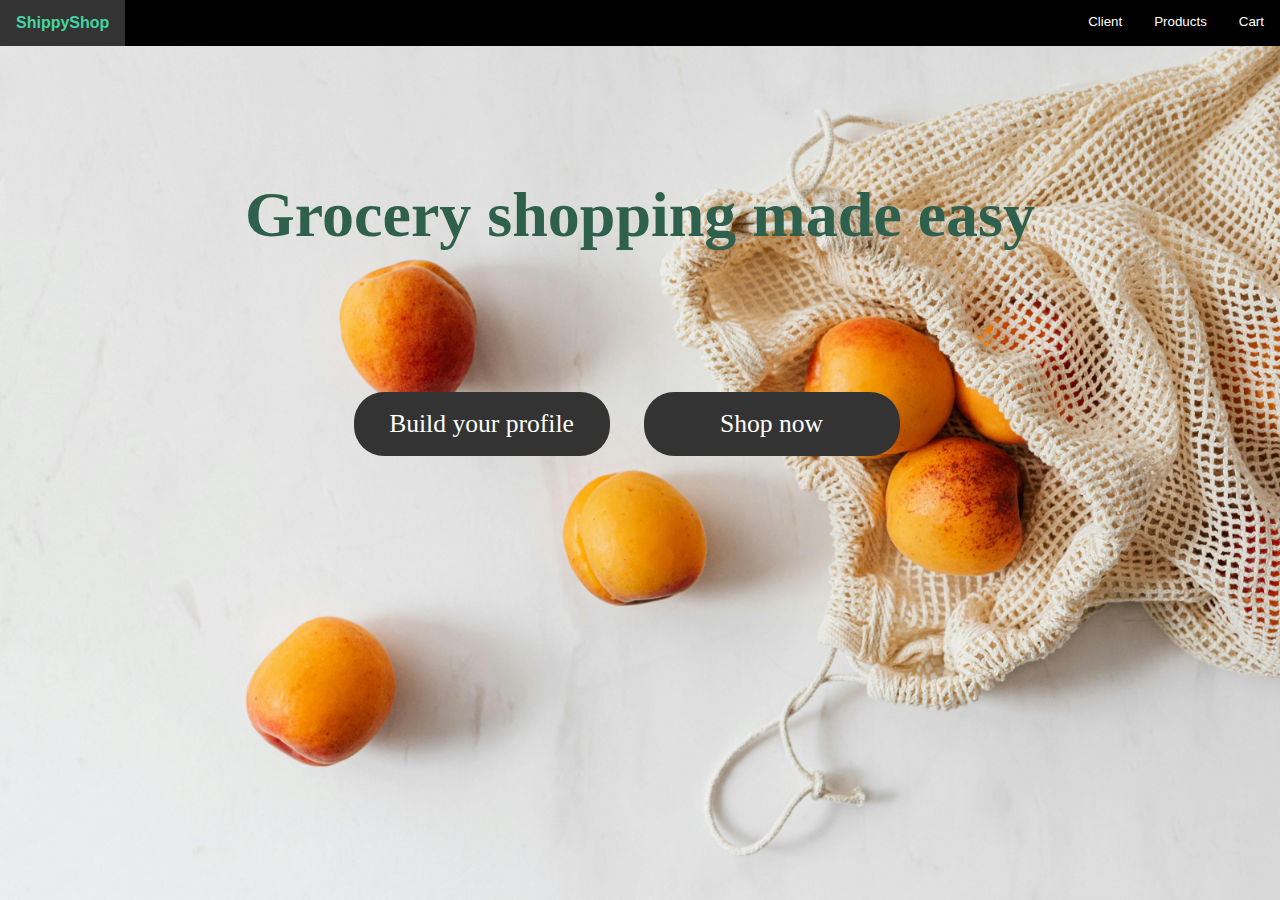
==== docs/index.html @ 6431b45e "renamed final version folder to docs" ====
<!DOCTYPE html>
<html>

<head>
    <title>ShippyShop</title>
    <link rel="stylesheet" href="style/style.css">
</head>

<!-- Tab links, each one with an onclick event associated with it -->

<body id="home" onload="populateListProductChoices(dietSelect.id, 'displayProduct', q2.id)" onpageshow="openInfo(event,'presentation')">
    <ul class="navbar">
        <li id="logo"><a class="tablinks"  onclick="openInfo(event,'presentation')">ShippyShop</a></li>
        <div class="tab">
            
            <button class="tablinks" onclick="openInfo(event, 'Cart')">Cart</button>
            <button class="tablinks" onclick="openInfo(event, 'Products')">Products</button>
            <button class="tablinks" onclick="openInfo(event, 'Client')">Client</button>
        </div>
    </ul>

    
    <!-- Tab links, each one with an onclick event associated with it -->
    <!-- home page design -->
    <div class="tabcontent" id="presentation">
        <div id="quotes">Grocery shopping made easy</div>
        <div id="homeButtons">
            <a>
                <button onclick="openInfo(event, 'Client')">Build your profile</button>
            </a>
            
            <a>
                <button onclick="openInfo(event, 'Products')">Shop now</button>
            </a>
            
        </div>
    </div>
    <!-- Tab content -->
    <div id="Client" class="tabcontent">
        <div id="profile_header">Profile </div>

 <form action="" id="questionaire">
    <div class="color_add"></div>
    <div id="profile_intro"> Fill in your profile to have refined product suggestions</div>
    <div class="question">
    <label for="q1">Select the diet that applies to you:</label>
    <select id="dietSelect" name="dietSelect">
    <option value="None">None</option>
    <option value="Vegetarian">Vegetarian</option>
    <option value="Vegan">Vegan</option>
    <option value="LactoseFree">Lactose-Free</option>
    <option value="GlutenFree">Gluten-free</option>
    </select>
</div>

<div class="question">
	<label for="q2">Product preferences:</label>
    <select name="q2" id="q2">
        <option value="no preferences">No preferences</option>
        <option value="organic">Organic products</option>
        <option value="non-organic">Non-organic products</option>
    </select>
</div>


        <div class="submit-area">
            <input type="button" onclick="populateListProductChoices(dietSelect.id, 'displayProduct', q2.id)" value="SAVE" id="submit">
        </div>

</div>

    </div>
    <div id="Products" class="tabcontent">
        <div id="profile_header">Your Available Products</div>

        <div class="content">
            <div class="color_add"></div>
            <div id="profile_intro">Items shown are based on your dietary restrictions</div>
            <div class="question">
                <label for="display">Select the products </label>
                <br>
                <div id="displayProduct"></div>
                <button id="addCart" type="button" class="block" onclick="selectedItems()">
                    Add selected items to cart.
                </button>
            </div>
        </div>

    </div>

    <div id="Cart" class="tabcontent">
        <div id="profile_header">Your Cart</div>

        <div class="content">
            <div class="color_add"></div>
            <div id="profile_intro">Here are the item(s) you added to the cart</div>
            <div class="question">
                <div id="displayCart"></div>
            </div>
        </div>
            <script src="scripts/groceries.js"></script>
            <script src="scripts/main.js"></script>

</body>

</html>
---- docs/style/style.css ----
/* This style sheet is taken from  https://www.w3schools.com/howto/howto_js_tabs.asp> */

/* Style the tab */
.tab {
  overflow: hidden;
  background-color: black;
}

/* Style the buttons that are used to open the tab content */
.tab button {
  background-color: inherit;
  float: right;
  border: none;
  outline: none;
  cursor: pointer;
  color: white;
  padding: 14px 16px;
  transition: 0.3s;
  background-color: black;
}
/* Change background color of buttons on hover */
.tab button:hover {
  background-color:#157753;
}

#addCart {
  margin: 30px 0px 0px 0px;
  padding: 10px 20px;
  background-color:#04AA6D;
  font-family: calibri;
  color: white;
  border: none;
  border-radius: 4px;
  cursor: pointer;
}


/* Change background color of buttons on hover */
#addCart:hover {
  background-color:#2f604e;
}

/* Create an active/current tablink class */
.tab button.active {
  background-color:#04AA6D;
}

/* Style the tab content */
.tabcontent {
  display: none;
  padding: 6px 12px;
  border-top: none;
} 

* {
    margin: 0;
    padding: 0;
    box-sizing: border-box;
}

body {
    font-family: Calibri;
    /* background-color: #f4f4f4; */   
    background-image: url(wallpaper1.jpg);
    background-size: cover;
    background-attachment: fixed;
    background-repeat: no-repeat;
  

}

/* Code for X inspired by https://www.w3schools.com/css/css_navbar.asp  */
ul {
    list-style-type: none;
    margin: 0;
    padding: 0;
    overflow: hidden;
    background-color: black;
  }
  
  li {
    float: right;
  }
  
  li a {
    display: block;
    color: white;
    text-align: center;
    padding: 14px 16px;
    text-decoration: none;
  }
  /* logo styling */
  #logo{
    float: left;
    font-family: sans-serif;
    font-weight: bolder;
    text-align: center;
  }

  #logo a:hover{
    background-color: #333;
  }

  #logo a{
    color:#45d4a0;
  }

  /* end of navbar's CSS */

  /* start of home page's CSS */
  
  #presentation{
    display: none;
  padding: 6px 12px;

  }

  #quotes{
    font-size: 5vw;
    text-align: center;
    font-weight: 600;
    font-family:cursive;
    color:#2f604e;
    margin-top: 10%;
    margin-bottom: 10%;
  }

  #homeButtons{
    padding-left: 26%;
  }

  #homeButtons a{
    text-decoration: none;
    
  }

  #homeButtons button{
    background-color: #333;
    color: white;
    font-family: calibri;
    font-size: 2vw;
    border-radius: 30px;
    width: 20vw;
    height: 5vw;
    border-style: none;
    margin:15px;
  }

  #homeButtons button:hover{
    background-color: #04AA6D;
  }
  /* end of home page's CSS */

  /* start for customer page's CSS */

  #customer{
    background-color: rgba(227, 223, 220, 0.965);
  }

  #profile_header{
    text-align: center;
    font-size: 50px;
    font-weight: 600;
    color:#2f604e;
    margin-top: 50px;
    margin-bottom: 30px;
  }

  #questionaire{
    background-color: snow;
    margin: 0 20%;
    padding-bottom: 20px;
  }

  .content{
    background-color: snow;
    margin: 0 20%;
    padding-bottom: 20px; 
  }
  .color_add{
    height: 10px;
    background-color: #04AA6D;
    margin-bottom: 20px;
    
  }

 .question{
    margin: 20px 0px 20px 10%;
    
    font-size: large;
  }

  #profile_intro{
    font-weight: 600;
    margin-bottom: 40px;
    margin-top: 40px;
    text-align: center;
    font-size: large;
  }

  .submit-area {
    text-align: center;
    margin: 20px;
}

#questionaire p{
  margin: 40px 0px 20px 10%;
  font-size: smaller;
  color:grey;
}


#submit {
    padding: 10px 20px;
    background-color:#04AA6D;
    font-family: calibri;
    color: white;
    border: none;
    border-radius: 4px;
    cursor: pointer;
}


#submit:hover {
    background-color:#2f604e;
}
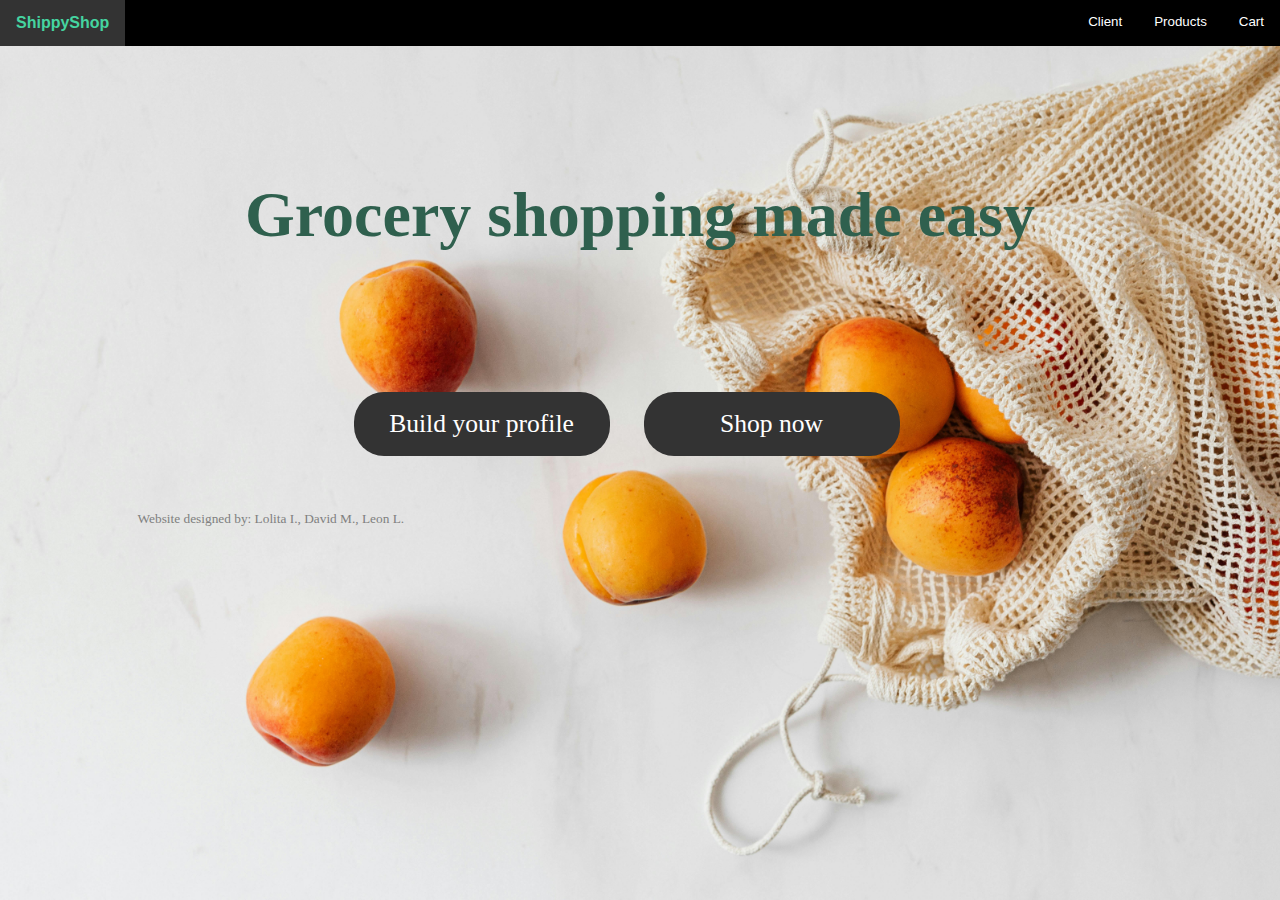
==== commit 2563dc69: "added the group's signature" ====
--- a/docs/index.html
+++ b/docs/index.html
@@ -8,18 +8,19 @@
 
 <!-- Tab links, each one with an onclick event associated with it -->
 
-<body id="home" onload="populateListProductChoices(dietSelect.id, 'displayProduct', q2.id)" onpageshow="openInfo(event,'presentation')">
+<body id="home" onload="populateListProductChoices(dietSelect.id, 'displayProduct', q2.id)"
+    onpageshow="openInfo(event,'presentation')">
     <ul class="navbar">
-        <li id="logo"><a class="tablinks"  onclick="openInfo(event,'presentation')">ShippyShop</a></li>
+        <li id="logo"><a class="tablinks" onclick="openInfo(event,'presentation')">ShippyShop</a></li>
         <div class="tab">
-            
+
             <button class="tablinks" onclick="openInfo(event, 'Cart')">Cart</button>
             <button class="tablinks" onclick="openInfo(event, 'Products')">Products</button>
             <button class="tablinks" onclick="openInfo(event, 'Client')">Client</button>
         </div>
     </ul>
 
-    
+
     <!-- Tab links, each one with an onclick event associated with it -->
     <!-- home page design -->
     <div class="tabcontent" id="presentation">
@@ -28,46 +29,49 @@
             <a>
                 <button onclick="openInfo(event, 'Client')">Build your profile</button>
             </a>
-            
+
             <a>
                 <button onclick="openInfo(event, 'Products')">Shop now</button>
             </a>
-            
+
         </div>
+
+        <p class="credits">Website designed by: Lolita I., David M., Leon L.</p>
     </div>
     <!-- Tab content -->
     <div id="Client" class="tabcontent">
         <div id="profile_header">Profile </div>
 
- <form action="" id="questionaire">
-    <div class="color_add"></div>
-    <div id="profile_intro"> Fill in your profile to have refined product suggestions</div>
-    <div class="question">
-    <label for="q1">Select the diet that applies to you:</label>
-    <select id="dietSelect" name="dietSelect">
-    <option value="None">None</option>
-    <option value="Vegetarian">Vegetarian</option>
-    <option value="Vegan">Vegan</option>
-    <option value="LactoseFree">Lactose-Free</option>
-    <option value="GlutenFree">Gluten-free</option>
-    </select>
-</div>
+        <form action="" id="questionaire">
+            <div class="color_add"></div>
+            <div id="profile_intro"> Fill in your profile to have refined product suggestions</div>
+            <div class="question">
+                <label for="q1">Select the diet that applies to you:</label>
+                <select id="dietSelect" name="dietSelect">
+                    <option value="None">None</option>
+                    <option value="Vegetarian">Vegetarian</option>
+                    <option value="Vegan">Vegan</option>
+                    <option value="LactoseFree">Lactose-Free</option>
+                    <option value="GlutenFree">Gluten-free</option>
+                </select>
+            </div>
 
-<div class="question">
-	<label for="q2">Product preferences:</label>
-    <select name="q2" id="q2">
-        <option value="no preferences">No preferences</option>
-        <option value="organic">Organic products</option>
-        <option value="non-organic">Non-organic products</option>
-    </select>
-</div>
+            <div class="question">
+                <label for="q2">Product preferences:</label>
+                <select name="q2" id="q2">
+                    <option value="no preferences">No preferences</option>
+                    <option value="organic">Organic products</option>
+                    <option value="non-organic">Non-organic products</option>
+                </select>
+            </div>
 
 
-        <div class="submit-area">
-            <input type="button" onclick="populateListProductChoices(dietSelect.id, 'displayProduct', q2.id)" value="SAVE" id="submit">
-        </div>
-
-</div>
+            <div class="submit-area">
+                <input type="button" onclick="populateListProductChoices(dietSelect.id, 'displayProduct', q2.id)"
+                    value="SAVE" id="submit">
+            </div>
+            <p class="credits">Website designed by: Lolita I., David M., Leon L.</p>
+    </div>
 
     </div>
     <div id="Products" class="tabcontent">
@@ -84,6 +88,7 @@
                     Add selected items to cart.
                 </button>
             </div>
+            <p class="credits">Website designed by: Lolita I., David M., Leon L.</p>
         </div>
 
     </div>
@@ -97,9 +102,11 @@
             <div class="question">
                 <div id="displayCart"></div>
             </div>
+
+            <p class="credits">Website designed by: Lolita I., David M., Leon L.</p>
         </div>
-            <script src="scripts/groceries.js"></script>
-            <script src="scripts/main.js"></script>
+        <script src="scripts/groceries.js"></script>
+        <script src="scripts/main.js"></script>
 
 </body>
 
--- a/docs/style/style.css
+++ b/docs/style/style.css
@@ -203,7 +203,7 @@
     margin: 20px;
 }
 
-#questionaire p{
+.credits{
   margin: 40px 0px 20px 10%;
   font-size: smaller;
   color:grey;
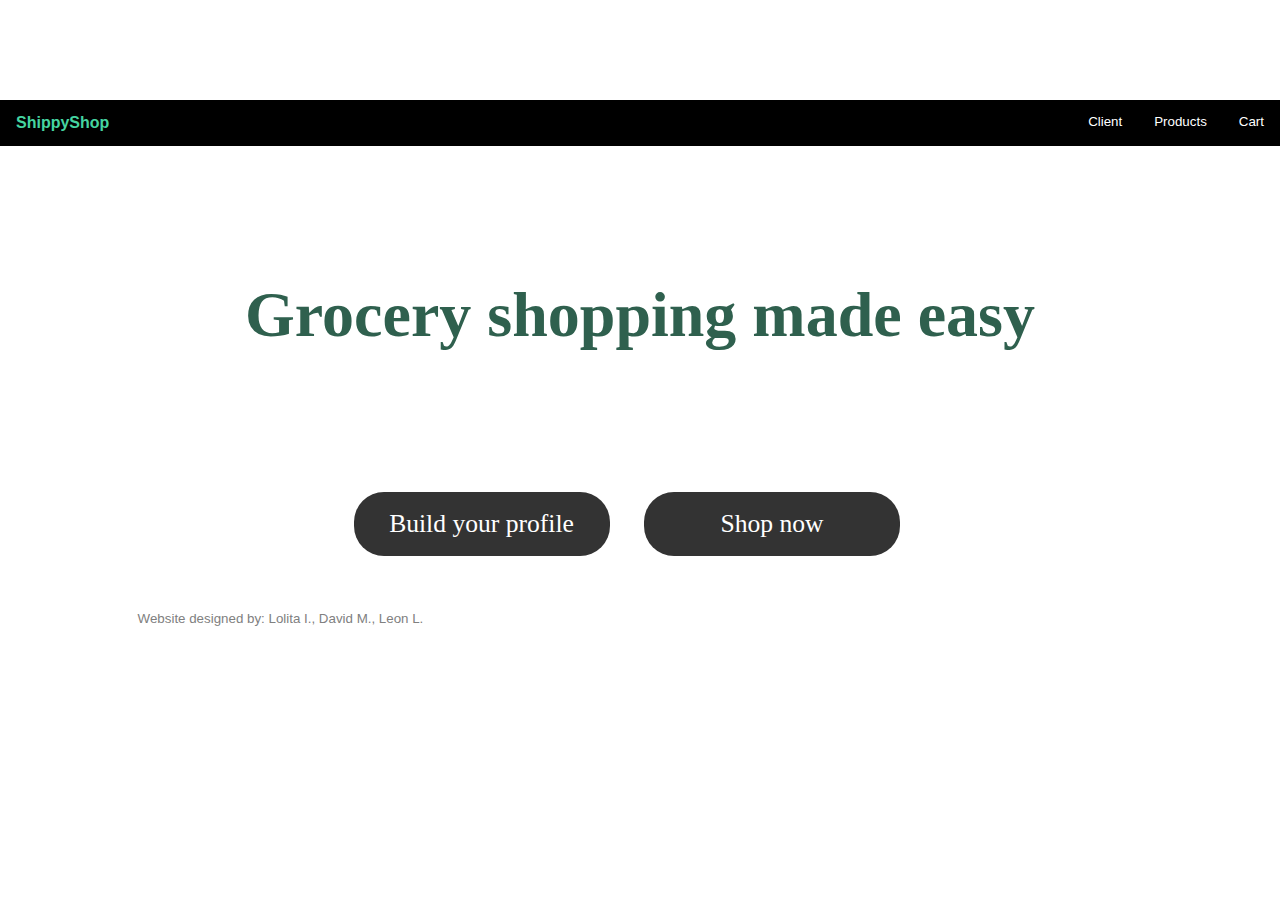
==== commit 10c7210a: "files" ====
--- a/docs/index.html
+++ b/docs/index.html
@@ -75,6 +75,7 @@
 
     </div>
     <div id="Products" class="tabcontent">
+        
         <div id="profile_header">Your Available Products</div>
 
         <div class="content">
@@ -92,10 +93,22 @@
         </div>
 
     </div>
+    
+    <div id="Cart" class="tabcontent">
+        <div id="crumbs">
+            <h1>Breadcrumbs</h1>
+              <ul>
+                  <li><a href="#1"><i class="fa fa-home" aria-hidden="true"></i></a></li>
+                  <li><a href="#2"><i class="fa fa-shopping-bag" aria-hidden="true"></i> Shop</a></li>
+                  <li><a href="#3"><i class="fa fa-cart-plus" aria-hidden="true"></i> Cart</a></li>
+                  <li><a href="#4"><i class="fa fa-credit-card-alt" aria-hidden="true"></i> Checkout</a></li>
+                  
+              </ul>
+          </div>
 
-    <div id="Cart" class="tabcontent">
+    
         <div id="profile_header">Your Cart</div>
-
+        
         <div class="content">
             <div class="color_add"></div>
             <div id="profile_intro">Here are the item(s) you added to the cart</div>
@@ -107,6 +120,7 @@
         </div>
         <script src="scripts/groceries.js"></script>
         <script src="scripts/main.js"></script>
+    </div>
 
 </body>
 
--- a/docs/style/style.css
+++ b/docs/style/style.css
@@ -1,6 +1,7 @@
 /* This style sheet is taken from  https://www.w3schools.com/howto/howto_js_tabs.asp> */
 
 /* Style the tab */
+
 .tab {
   overflow: hidden;
   background-color: black;
@@ -65,6 +66,9 @@
     background-size: cover;
     background-attachment: fixed;
     background-repeat: no-repeat;
+    margin: 100px auto;
+	 font-family: Helvetica;
+	 background: #FFF;
   
 
 }
@@ -223,4 +227,98 @@
 
 #submit:hover {
     background-color:#2f604e;
-}+}
+/* breadcrumbs css */
+body {
+  margin: 100px auto;
+  font-family: Helvetica;
+  background: #FFF;
+}
+
+#crumbs {
+  text-align: center;
+}
+
+#crumbs h1 {
+  padding: 0 0 30px;
+  text-transform: uppercase;
+  font-size: .9rem;
+  font-weight: 600;
+  letter-spacing: .01rem;
+  color: #8093A7;
+}
+
+#crumbs ul {
+  list-style: none;
+  display: inline-table;
+}
+
+#crumbs ul li {
+  display: inline;
+}
+
+#crumbs ul li a {
+  display: block;
+  float: left;
+  height: 50px;
+  background: #F3F5FA;
+  text-align: center;
+  padding: 30px 20px 0 60px;
+  position: relative;
+  margin: 0 10px 0 0;
+  font-size: 20px;
+  text-decoration: none;
+  color: #8093A7;
+}
+
+#crumbs ul li a:after {
+  content: "";
+  border-top: 40px solid transparent;
+  border-bottom: 40px solid transparent;
+  border-left: 40px solid #F3F5FA;
+  position: absolute;
+  right: -40px;
+  top: 0;
+  z-index: 1;
+}
+
+#crumbs ul li a:before {
+  content: "";
+  border-top: 40px solid transparent;
+  border-bottom: 40px solid transparent;
+  border-left: 40px solid #FFF;
+  position: absolute;
+  left: 0;
+  top: 0;
+}
+
+#crumbs ul li:first-child a {
+  border-top-left-radius: 10px;
+  border-bottom-left-radius: 10px;
+}
+
+#crumbs ul li:first-child a:before {
+  display: none;
+}
+
+#crumbs ul li:last-child a {
+  padding-right: 40px;
+  border-top-right-radius: 10px;
+  border-bottom-right-radius: 10px;
+}
+
+#crumbs ul li:last-child a:after {
+  display: none;
+}
+
+#crumbs ul li a:hover {
+  background: #357DFD;
+  color: #fff;
+}
+
+#crumbs ul li a:hover:after {
+  border-left-color: #357DFD;
+  color: #fff;
+}
+
+
